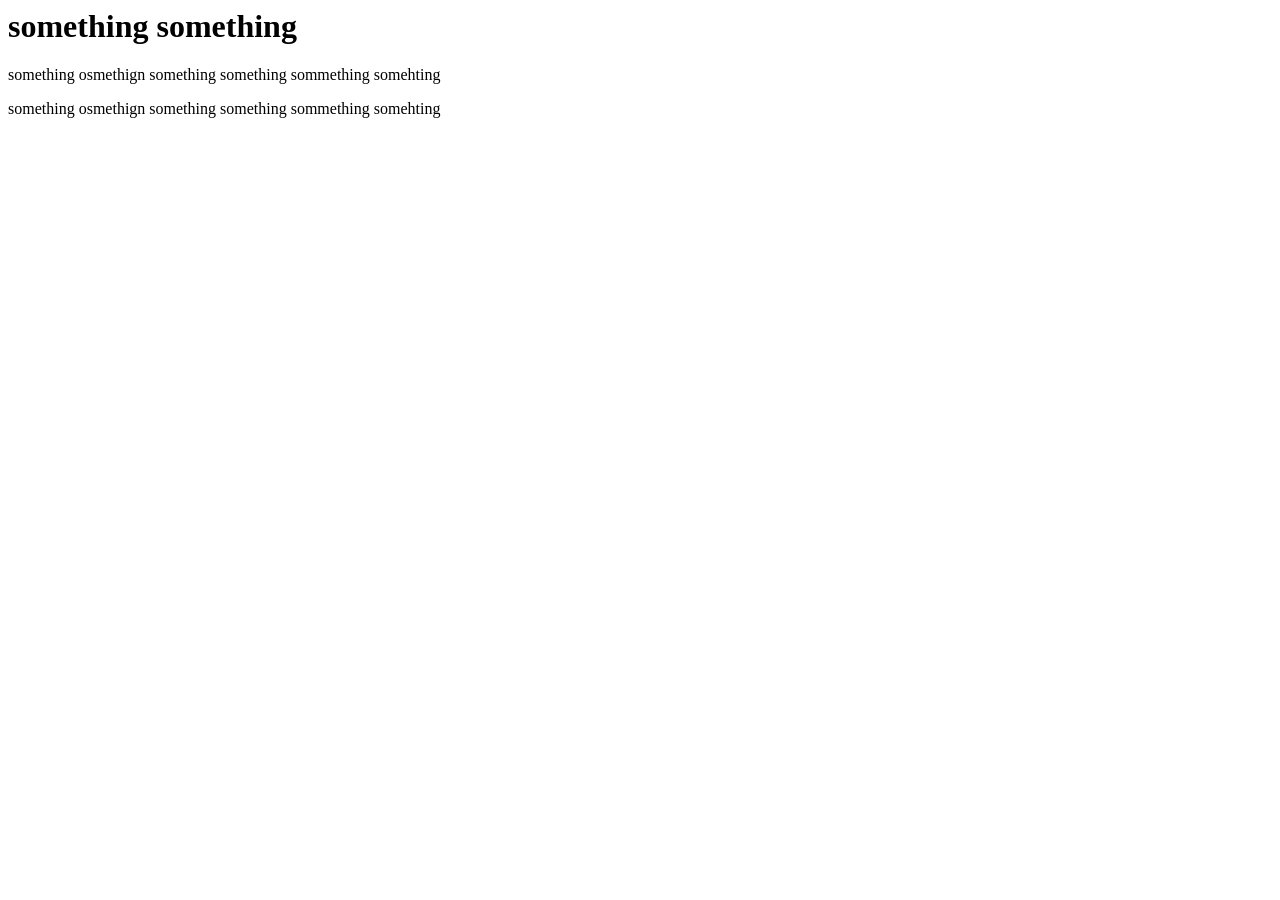
==== index.html @ 08390781 "Merge branch 'main' of https://github.com/lovbot-athena/website" ====
<html lang="en">
<head>
    <meta charset="UTF-8">
    <meta name="viewport" content="width=device-width, initial-scale=1.0">
    <title>Document</title>
</head>
<body>
    <h1> something something </h1>
    <p> something osmethign something something sommething somehting</p>
    <p> something osmethign something something sommething somehting</p>

</body>
</html>
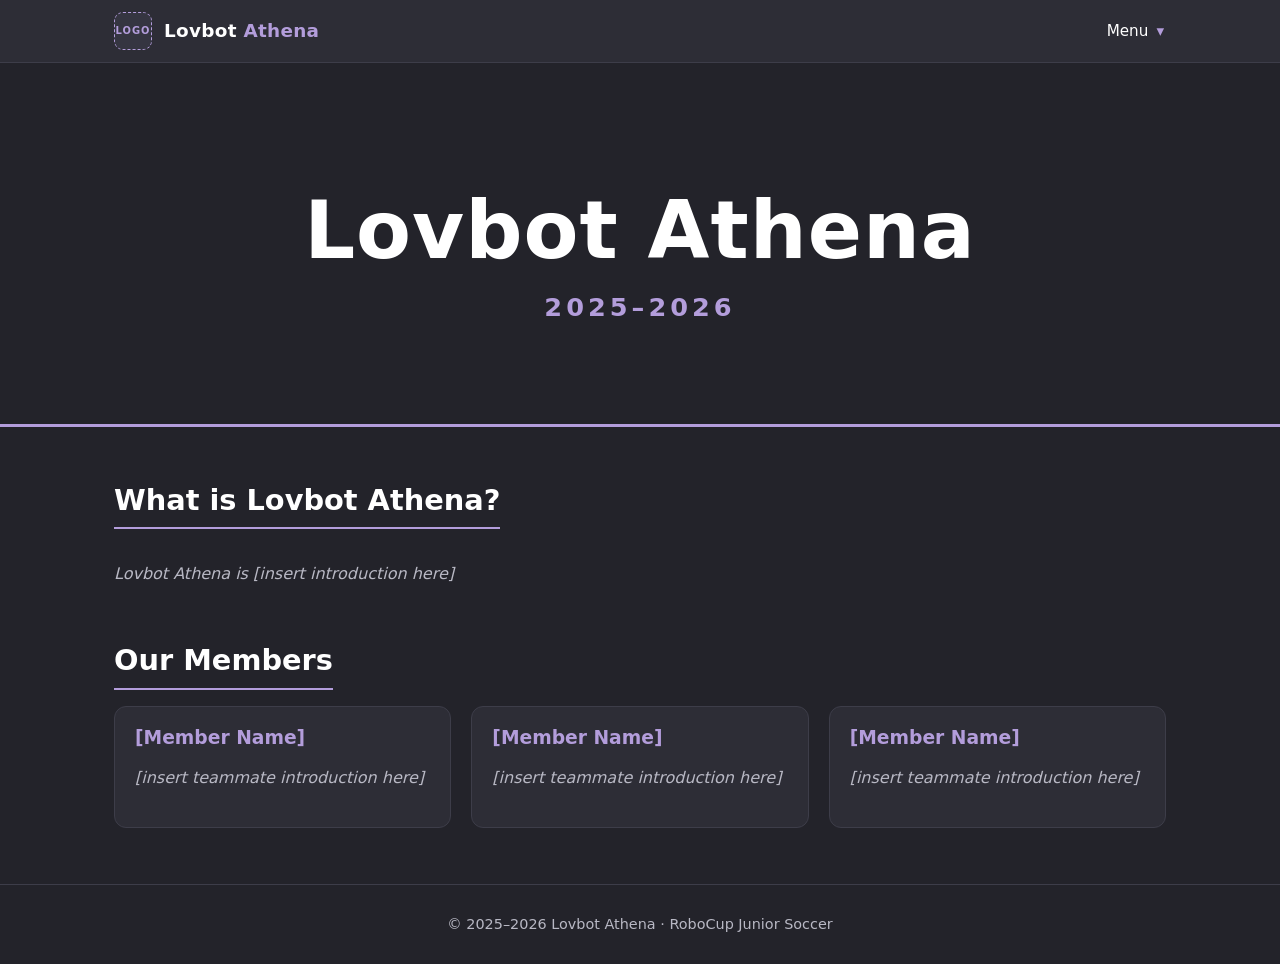
==== commit 8154b76e: "Added a banner. Edits to Contact and the Navigation Bar" ====
--- a/index.html
+++ b/index.html
@@ -1,13 +1,74 @@
+<!DOCTYPE html>
 <html lang="en">
 <head>
-    <meta charset="UTF-8">
-    <meta name="viewport" content="width=device-width, initial-scale=1.0">
-    <title>Document</title>
+  <meta charset="UTF-8" />
+  <meta name="viewport" content="width=device-width, initial-scale=1.0" />
+  <title>Lovbot Athena — Home</title>
+  <link rel="stylesheet" href="css/styles.css" />
 </head>
 <body>
-    <h1> something something </h1>
-    <p> something osmethign something something sommething somehting</p>
-    <p> something osmethign something something sommething somehting</p>
 
+  <!-- ===== Top navigation bar (copy this whole <header> onto every page) ===== -->
+  <header class="nav">
+    <div class="nav__inner">
+      <div class="nav__left">
+        <span class="nav__logo">LOGO</span>
+        <a class="nav__brand" href="index.html">Lovbot <span>Athena</span></a>
+      </div>
+      <nav class="menu">
+        <button class="menu__button" aria-haspopup="true" aria-expanded="false">
+          Menu <span class="caret">▾</span>
+        </button>
+        <ul class="menu__list">
+          <li><a href="index.html">Home</a></li>
+          <li><a href="blog.html">Posts</a></li>
+          <li><a href="robot.html">About Our Robot</a></li>
+          <li><a href="contact.html">Media &amp; Contact</a></li>
+        </ul>
+      </nav>
+    </div>
+  </header>
+  <!-- ===== /Top navigation bar ===== -->
+
+  <!-- Hero -->
+  <section class="hero">
+    <h1>Lovbot Athena</h1>
+    <div class="season">2025–2026</div>
+  </section>
+
+  <main class="container">
+
+    <section>
+      <h2>What is Lovbot Athena?</h2>
+      <p class="placeholder">
+        Lovbot Athena is [insert introduction here]
+      </p>
+    </section>
+
+    <section>
+      <h2>Our Members</h2>
+      <div class="member-grid">
+        <div class="member">
+          <h3>[Member Name]</h3>
+          <p class="placeholder">[insert teammate introduction here]</p>
+        </div>
+        <div class="member">
+          <h3>[Member Name]</h3>
+          <p class="placeholder">[insert teammate introduction here]</p>
+        </div>
+        <div class="member">
+          <h3>[Member Name]</h3>
+          <p class="placeholder">[insert teammate introduction here]</p>
+        </div>
+      </div>
+    </section>
+
+  </main>
+
+  <footer class="footer">
+    <div class="container">© 2025–2026 Lovbot Athena · RoboCup Junior Soccer</div>
+  </footer>
+
+  <script src="js/menu.js"></script>
 </body>
-</html>+</html>
--- a/css/styles.css
+++ b/css/styles.css
@@ -0,0 +1,408 @@
+/* ============================================================
+   Lovbot Athena — shared styles
+   Dark theme: grey background, lavender/purple accent, white text.
+   This single file styles every page. Hand-edit freely.
+   ============================================================ */
+
+/* ---- Design tokens (change these to retheme the whole site) ---- */
+:root {
+  --bg:            #23232a;   /* page background (grey) */
+  --bg-raised:     #2d2d36;   /* cards, nav, dropdown    */
+  --bg-raised-2:   #353541;   /* hover surfaces          */
+  --text:          #ffffff;   /* primary text (white)    */
+  --text-muted:    #b8b8c4;   /* secondary text          */
+  --accent:        #b39ddb;   /* lavender/purple accent  */
+  --accent-strong: #9575cd;   /* deeper purple for hover */
+  --border:        #3d3d49;
+  --radius:        12px;
+  --maxw:          1100px;
+  --shadow:        0 6px 20px rgba(0, 0, 0, 0.35);
+}
+
+/* ---- Base ---- */
+* { box-sizing: border-box; }
+
+html { scroll-behavior: smooth; }
+
+body {
+  margin: 0;
+  font-family: "Segoe UI", system-ui, -apple-system, Roboto, Helvetica, Arial, sans-serif;
+  background: var(--bg);
+  color: var(--text);
+  line-height: 1.6;
+}
+
+a { color: var(--accent); text-decoration: none; }
+a:hover { color: var(--accent-strong); text-decoration: underline; }
+
+img { max-width: 100%; display: block; }
+
+.container {
+  width: 100%;
+  max-width: var(--maxw);
+  margin: 0 auto;
+  padding: 0 24px;
+}
+
+/* ============================================================
+   Top navigation bar (appears on every page)
+   ============================================================ */
+.nav {
+  position: sticky;
+  top: 0;
+  z-index: 100;
+  background: var(--bg-raised);
+  border-bottom: 1px solid var(--border);
+}
+
+.nav__inner {
+  max-width: var(--maxw);
+  margin: 0 auto;
+  padding: 12px 24px;
+  display: flex;
+  align-items: center;
+  justify-content: space-between;
+}
+
+/* Left group: logo placeholder + team name */
+.nav__left {
+  display: flex;
+  align-items: center;
+  gap: 12px;
+}
+
+/* Logo placeholder — swap this for an <img> when you have a real logo */
+.nav__logo {
+  display: inline-flex;
+  align-items: center;
+  justify-content: center;
+  width: 38px;
+  height: 38px;
+  border-radius: 9px;
+  background: var(--bg-raised-2);
+  border: 1px dashed var(--accent);
+  color: var(--accent);
+  font-size: 0.62rem;
+  font-weight: 700;
+  letter-spacing: 1px;
+  flex: 0 0 auto;
+}
+
+.nav__brand {
+  font-weight: 700;
+  font-size: 1.15rem;
+  color: var(--text);
+  letter-spacing: 0.3px;
+}
+.nav__brand:hover { color: var(--accent); text-decoration: none; }
+.nav__brand span { color: var(--accent); }
+
+/* ---- Dropdown menu (top corner) ---- */
+.menu { position: relative; }
+
+/* Seamless trigger — plain text, no box */
+.menu__button {
+  display: inline-flex;
+  align-items: center;
+  gap: 8px;
+  background: transparent;
+  color: var(--text);
+  border: none;
+  padding: 9px 2px;
+  font-size: 0.95rem;
+  font-family: inherit;
+  cursor: pointer;
+}
+.menu__button:hover { color: var(--accent); }
+.menu__button .caret { transition: transform 0.15s ease; color: var(--accent); }
+.menu__button[aria-expanded="true"] .caret { transform: rotate(180deg); }
+
+/* Seamless dropdown — no border/box-shadow/rounded box; blends into the bar */
+.menu__list {
+  position: absolute;
+  right: 0;
+  top: 100%;
+  min-width: 200px;
+  background: var(--bg-raised);
+  border: none;
+  border-radius: 0;
+  box-shadow: none;
+  padding: 6px 0;
+  margin: 0;
+  list-style: none;
+  display: none;
+}
+.menu__list.open { display: block; }
+
+.menu__list a {
+  display: block;
+  padding: 9px 14px;
+  color: var(--text);
+}
+.menu__list a:hover {
+  color: var(--accent);
+  text-decoration: none;
+}
+
+/* ============================================================
+   Page sections / typography
+   ============================================================ */
+main { padding: 40px 0 80px; }
+
+section { margin-bottom: 56px; }
+
+h1, h2, h3 { line-height: 1.2; }
+
+h2 {
+  font-size: 1.8rem;
+  margin: 0 0 16px;
+  padding-bottom: 10px;
+  border-bottom: 2px solid var(--accent);
+  display: inline-block;
+}
+
+.muted { color: var(--text-muted); }
+
+.placeholder {
+  color: var(--text-muted);
+  font-style: italic;
+}
+
+/* ---- Hero / banner (home page) ----
+   Full-width rectangular banner photo placeholder. Swap the url() below
+   for your real banner image. The dark overlay keeps the title readable. */
+.hero {
+  text-align: center;
+  padding: 120px 24px 96px;
+  background-image:
+    linear-gradient(rgba(35, 35, 42, 0.55), rgba(35, 35, 42, 0.78)),
+    url("https://placehold.co/1920x520?text=Banner+Photo+Placeholder");
+  background-size: cover;
+  background-position: center;
+  background-repeat: no-repeat;
+  border-bottom: 3px solid var(--accent);
+}
+.hero h1 {
+  font-size: clamp(2.6rem, 7vw, 5rem);
+  margin: 0;
+  color: var(--text);
+  letter-spacing: 1px;
+}
+.hero .season {
+  margin-top: 8px;
+  font-size: clamp(1.1rem, 3vw, 1.6rem);
+  color: var(--accent);
+  font-weight: 600;
+  letter-spacing: 4px;
+}
+
+/* ============================================================
+   Blog grid + cards
+   3 per row on desktop, wraps to 2 / 1 on narrow screens.
+   ============================================================ */
+.blog-grid {
+  display: grid;
+  grid-template-columns: repeat(3, 1fr);
+  gap: 24px;
+}
+
+.card {
+  background: var(--bg-raised);
+  border: 1px solid var(--border);
+  border-radius: var(--radius);
+  overflow: hidden;
+  display: flex;
+  flex-direction: column;
+  color: var(--text);
+  transition: transform 0.15s ease, border-color 0.15s ease, box-shadow 0.15s ease;
+}
+.card:hover {
+  transform: translateY(-4px);
+  border-color: var(--accent);
+  box-shadow: var(--shadow);
+  text-decoration: none;
+  color: var(--text);
+}
+
+.card__img {
+  width: 100%;
+  height: 180px;
+  object-fit: cover;
+  background: var(--bg-raised-2);
+}
+
+.card__body { padding: 16px 18px 20px; }
+
+.card__date {
+  font-size: 0.8rem;
+  text-transform: uppercase;
+  letter-spacing: 1px;
+  color: var(--accent);
+  margin-bottom: 6px;
+}
+.card__title {
+  font-size: 1.2rem;
+  margin: 0 0 8px;
+  color: var(--text);
+}
+.card__preview {
+  margin: 0;
+  color: var(--text-muted);
+  font-size: 0.95rem;
+}
+
+/* Responsive: 2 columns on tablets, 1 on phones */
+@media (max-width: 860px) {
+  .blog-grid { grid-template-columns: repeat(2, 1fr); }
+}
+@media (max-width: 560px) {
+  .blog-grid { grid-template-columns: 1fr; }
+}
+
+/* ============================================================
+   Individual blog post page
+   ============================================================ */
+.back-link {
+  display: inline-flex;
+  align-items: center;
+  gap: 6px;
+  margin: 8px 0 24px;
+  padding: 8px 14px;
+  background: var(--bg-raised);
+  border: 1px solid var(--border);
+  border-radius: 8px;
+  color: var(--text);
+}
+.back-link:hover { border-color: var(--accent); color: var(--accent); text-decoration: none; }
+
+.post {
+  max-width: 760px;
+}
+.post__date {
+  color: var(--accent);
+  text-transform: uppercase;
+  letter-spacing: 1px;
+  font-size: 0.85rem;
+  margin-bottom: 6px;
+}
+.post__title {
+  font-size: 2.2rem;
+  margin: 0 0 16px;
+}
+.post__hero {
+  width: 100%;
+  height: 320px;
+  object-fit: cover;
+  background: var(--bg-raised-2);
+  border-radius: var(--radius);
+  margin-bottom: 24px;
+}
+.post p { color: var(--text-muted); }
+
+/* ============================================================
+   Contact / media list
+   ============================================================ */
+.info-list { list-style: none; padding: 0; margin: 0; }
+.info-list li {
+  padding: 14px 0;
+  border-bottom: 1px solid var(--border);
+}
+.info-list .label {
+  display: block;
+  font-size: 0.8rem;
+  text-transform: uppercase;
+  letter-spacing: 1px;
+  color: var(--accent);
+  margin-bottom: 2px;
+}
+
+/* ============================================================
+   Video previews (Media & Contact) — horizontal cards:
+   thumbnail on the left, title on the right. Whole card links out.
+   ============================================================ */
+.video-grid {
+  display: grid;
+  gap: 18px;
+  margin-top: 8px;
+}
+
+.video-card {
+  display: flex;
+  align-items: stretch;
+  gap: 0;
+  background: var(--bg-raised);
+  border: 1px solid var(--border);
+  border-radius: var(--radius);
+  overflow: hidden;
+  color: var(--text);
+  transition: transform 0.15s ease, border-color 0.15s ease, box-shadow 0.15s ease;
+}
+.video-card:hover {
+  transform: translateY(-3px);
+  border-color: var(--accent);
+  box-shadow: var(--shadow);
+  text-decoration: none;
+  color: var(--text);
+}
+
+.video-card__thumb {
+  position: relative;
+  flex: 0 0 300px;
+  width: 300px;
+  height: 169px;          /* 16:9 thumbnail */
+  object-fit: cover;
+  background: var(--bg-raised-2);
+}
+
+.video-card__body {
+  display: flex;
+  flex-direction: column;
+  justify-content: center;
+  padding: 16px 20px;
+}
+.video-card__title {
+  font-size: 1.2rem;
+  margin: 0 0 6px;
+  color: var(--text);
+}
+.video-card__meta {
+  font-size: 0.85rem;
+  color: var(--accent);
+  display: inline-flex;
+  align-items: center;
+  gap: 6px;
+}
+
+/* Stack on narrow screens */
+@media (max-width: 560px) {
+  .video-card { flex-direction: column; }
+  .video-card__thumb { flex-basis: auto; width: 100%; height: 200px; }
+}
+
+/* ---- Members layout (home page) ---- */
+.member-grid {
+  display: grid;
+  grid-template-columns: repeat(3, 1fr);
+  gap: 20px;
+}
+.member {
+  background: var(--bg-raised);
+  border: 1px solid var(--border);
+  border-radius: var(--radius);
+  padding: 20px;
+}
+.member h3 { margin: 0 0 8px; color: var(--accent); }
+@media (max-width: 720px) {
+  .member-grid { grid-template-columns: 1fr; }
+}
+
+/* ============================================================
+   Footer
+   ============================================================ */
+.footer {
+  border-top: 1px solid var(--border);
+  padding: 28px 0;
+  text-align: center;
+  color: var(--text-muted);
+  font-size: 0.9rem;
+}
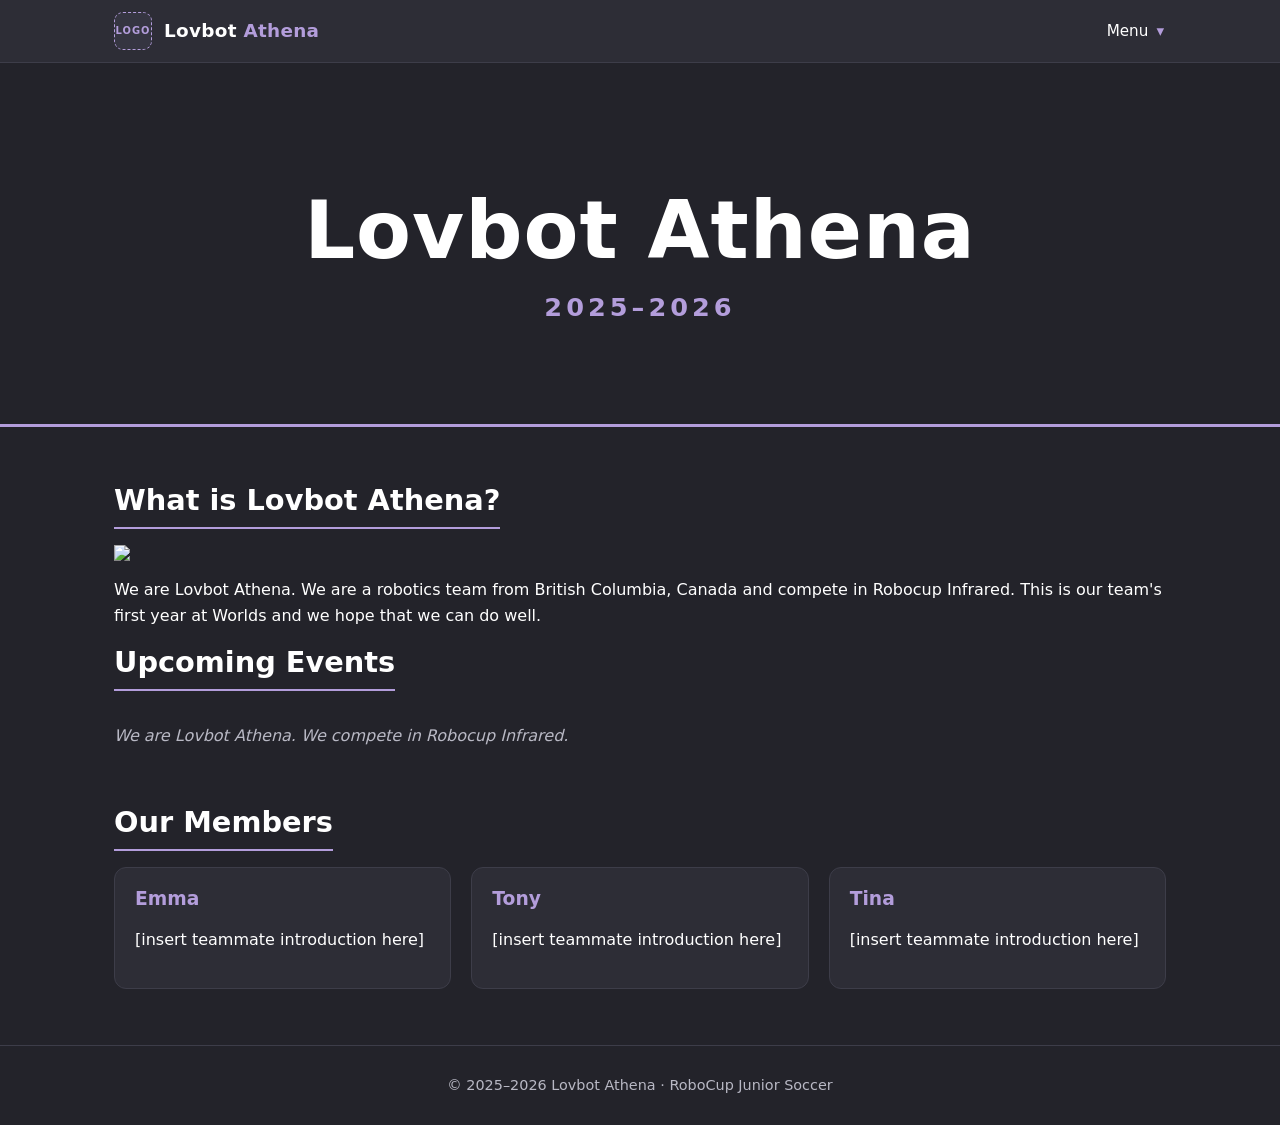
==== commit d30c4607: "filled in some information, added a link to github repository" ====
--- a/index.html
+++ b/index.html
@@ -40,8 +40,14 @@
 
     <section>
       <h2>What is Lovbot Athena?</h2>
-      <p class="placeholder">
-        Lovbot Athena is [insert introduction here]
+      <img class="robot_photo" src="https://placehold.co/480x270?text=Video+Thumbnail" " />
+      <p class="text">
+        We are Lovbot Athena. We are a robotics team from British Columbia, Canada and compete in Robocup Infrared. This is our team's first year at Worlds and we hope that we can do well.
+      </p>
+
+       <h2>Upcoming Events</h2>
+       <p class="placeholder">
+        We are Lovbot Athena. We compete in Robocup Infrared. 
       </p>
     </section>
 
@@ -49,16 +55,16 @@
       <h2>Our Members</h2>
       <div class="member-grid">
         <div class="member">
-          <h3>[Member Name]</h3>
-          <p class="placeholder">[insert teammate introduction here]</p>
+          <h3> Emma </h3>
+          <p class="introduction">[insert teammate introduction here]</p>
         </div>
         <div class="member">
-          <h3>[Member Name]</h3>
-          <p class="placeholder">[insert teammate introduction here]</p>
+          <h3> Tony </h3>
+          <p class="introduction">[insert teammate introduction here]</p>
         </div>
         <div class="member">
-          <h3>[Member Name]</h3>
-          <p class="placeholder">[insert teammate introduction here]</p>
+          <h3> Tina </h3>
+          <p class="introduction">[insert teammate introduction here]</p>
         </div>
       </div>
     </section>
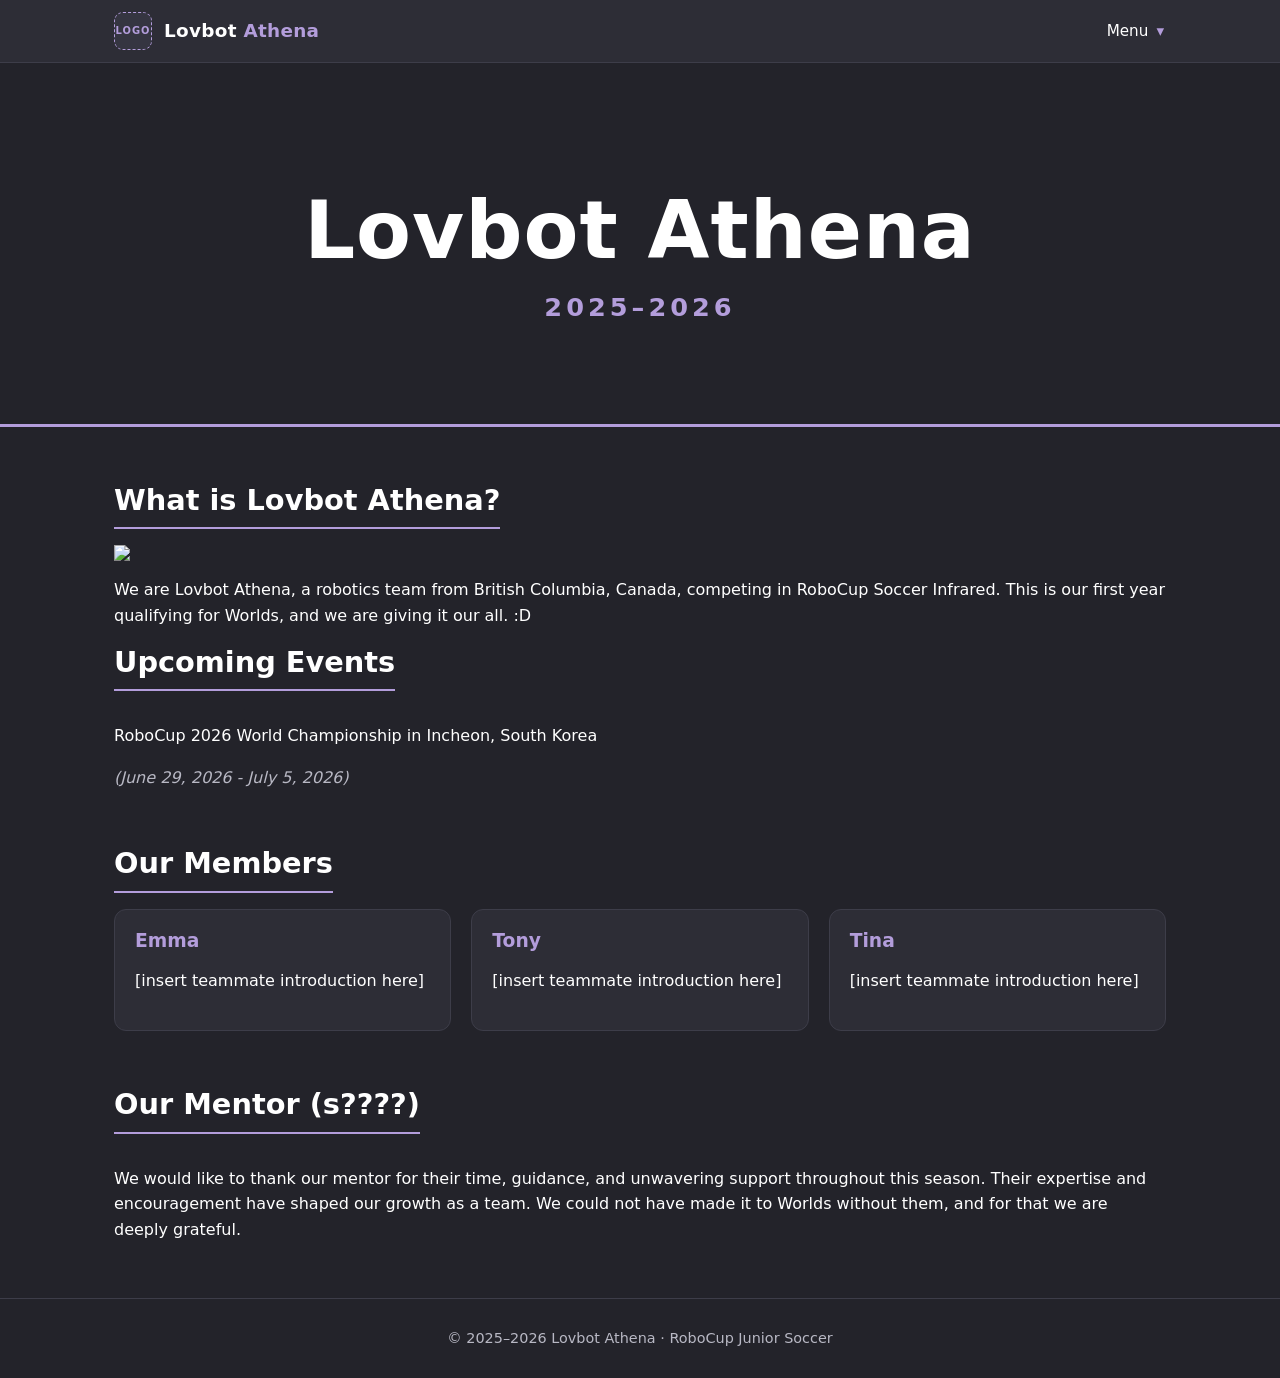
==== commit d051fee9: "small changes" ====
--- a/index.html
+++ b/index.html
@@ -40,15 +40,16 @@
 
     <section>
       <h2>What is Lovbot Athena?</h2>
-      <img class="robot_photo" src="https://placehold.co/480x270?text=Video+Thumbnail" " />
+      <img class="robot_photo" src="https://placehold.co/480x270?text=photo+something" " />
       <p class="text">
-        We are Lovbot Athena. We are a robotics team from British Columbia, Canada and compete in Robocup Infrared. This is our team's first year at Worlds and we hope that we can do well.
-      </p>
+      We are Lovbot Athena, a robotics team from British Columbia, Canada, competing in RoboCup Soccer Infrared. 
+      This is our first year qualifying for Worlds, and we are giving it our all. :D </p>
 
        <h2>Upcoming Events</h2>
-       <p class="placeholder">
-        We are Lovbot Athena. We compete in Robocup Infrared. 
+       <p class="text">
+        RoboCup 2026 World Championship in Incheon, South Korea 
       </p>
+      <p class = "placeholder"> (June 29, 2026 - July 5, 2026)</p>
     </section>
 
     <section>
@@ -69,6 +70,17 @@
       </div>
     </section>
 
+
+  <section class="mentor">
+    <h2>Our Mentor (s????)</h2> 
+    <p>
+      We would like to thank our mentor for their time, guidance, and unwavering
+      support throughout this season. Their expertise and encouragement have shaped our growth 
+      as a team. We could not have made it to Worlds without them, and for that we are deeply grateful.
+    </p>
+  </section>
+
+
   </main>
 
   <footer class="footer">
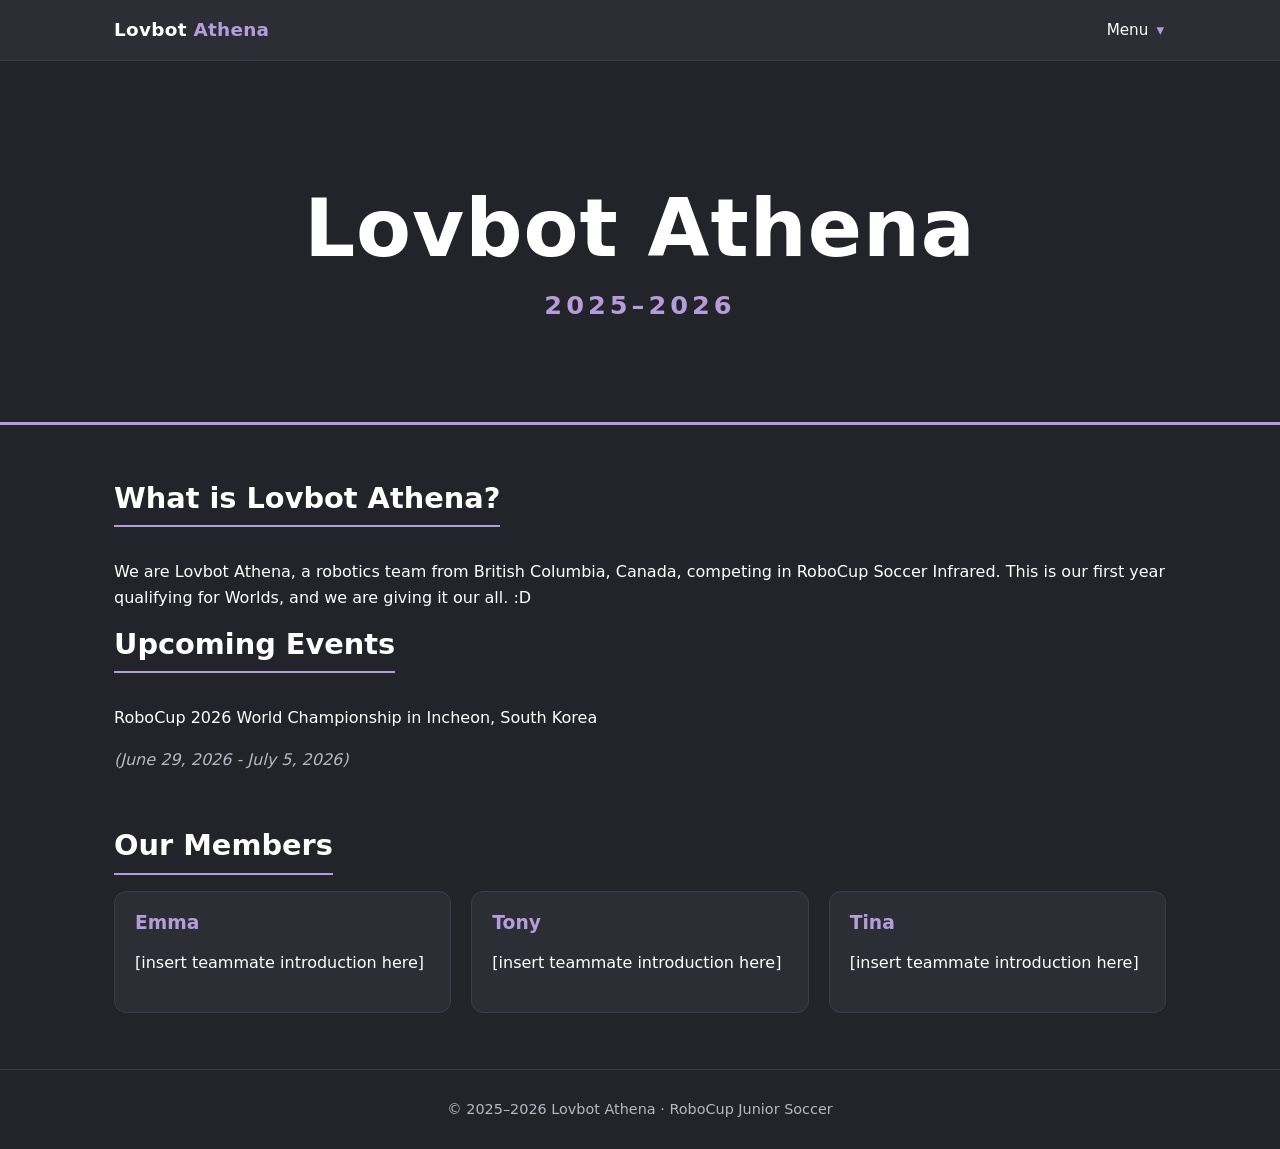
==== commit ac7f17f8: "added 2 posts, removed logo from everything" ====
--- a/index.html
+++ b/index.html
@@ -12,7 +12,6 @@
   <header class="nav">
     <div class="nav__inner">
       <div class="nav__left">
-        <span class="nav__logo">LOGO</span>
         <a class="nav__brand" href="index.html">Lovbot <span>Athena</span></a>
       </div>
       <nav class="menu">
@@ -40,7 +39,7 @@
 
     <section>
       <h2>What is Lovbot Athena?</h2>
-      <img class="robot_photo" src="https://placehold.co/480x270?text=photo+something" " />
+      <!--<img class="robot_photo" src="https://placehold.co/480x270?text=photo+something" " /> -->
       <p class="text">
       We are Lovbot Athena, a robotics team from British Columbia, Canada, competing in RoboCup Soccer Infrared. 
       This is our first year qualifying for Worlds, and we are giving it our all. :D </p>
@@ -70,7 +69,7 @@
       </div>
     </section>
 
-
+<!-- 
   <section class="mentor">
     <h2>Our Mentor (s????)</h2> 
     <p>
@@ -79,7 +78,7 @@
       as a team. We could not have made it to Worlds without them, and for that we are deeply grateful.
     </p>
   </section>
-
+ -->
 
   </main>
 
--- a/css/styles.css
+++ b/css/styles.css
@@ -64,29 +64,13 @@
   justify-content: space-between;
 }
 
-/* Left group: logo placeholder + team name */
+/* Left group: placeholder + team name */
 .nav__left {
   display: flex;
   align-items: center;
   gap: 12px;
 }
 
-/* Logo placeholder — swap this for an <img> when you have a real logo */
-.nav__logo {
-  display: inline-flex;
-  align-items: center;
-  justify-content: center;
-  width: 38px;
-  height: 38px;
-  border-radius: 9px;
-  background: var(--bg-raised-2);
-  border: 1px dashed var(--accent);
-  color: var(--accent);
-  font-size: 0.62rem;
-  font-weight: 700;
-  letter-spacing: 1px;
-  flex: 0 0 auto;
-}
 
 .nav__brand {
   font-weight: 700;
@@ -396,6 +380,26 @@
   .member-grid { grid-template-columns: 1fr; }
 }
 
+ /*============================================================
+   Tables
+   ============================================================ */
+.post__table {
+  width: 100%;
+  border-collapse: collapse;
+  margin: 1rem 0;
+  color: #fff;
+}
+.post__table th,
+.post__table td {
+  border: 1px solid #fff;
+  padding: 8px 12px;
+  text-align: center;
+}
+.post__table th:first-child,
+.post__table td:first-child {
+  text-align: left;
+}
+
 /* ============================================================
    Footer
    ============================================================ */
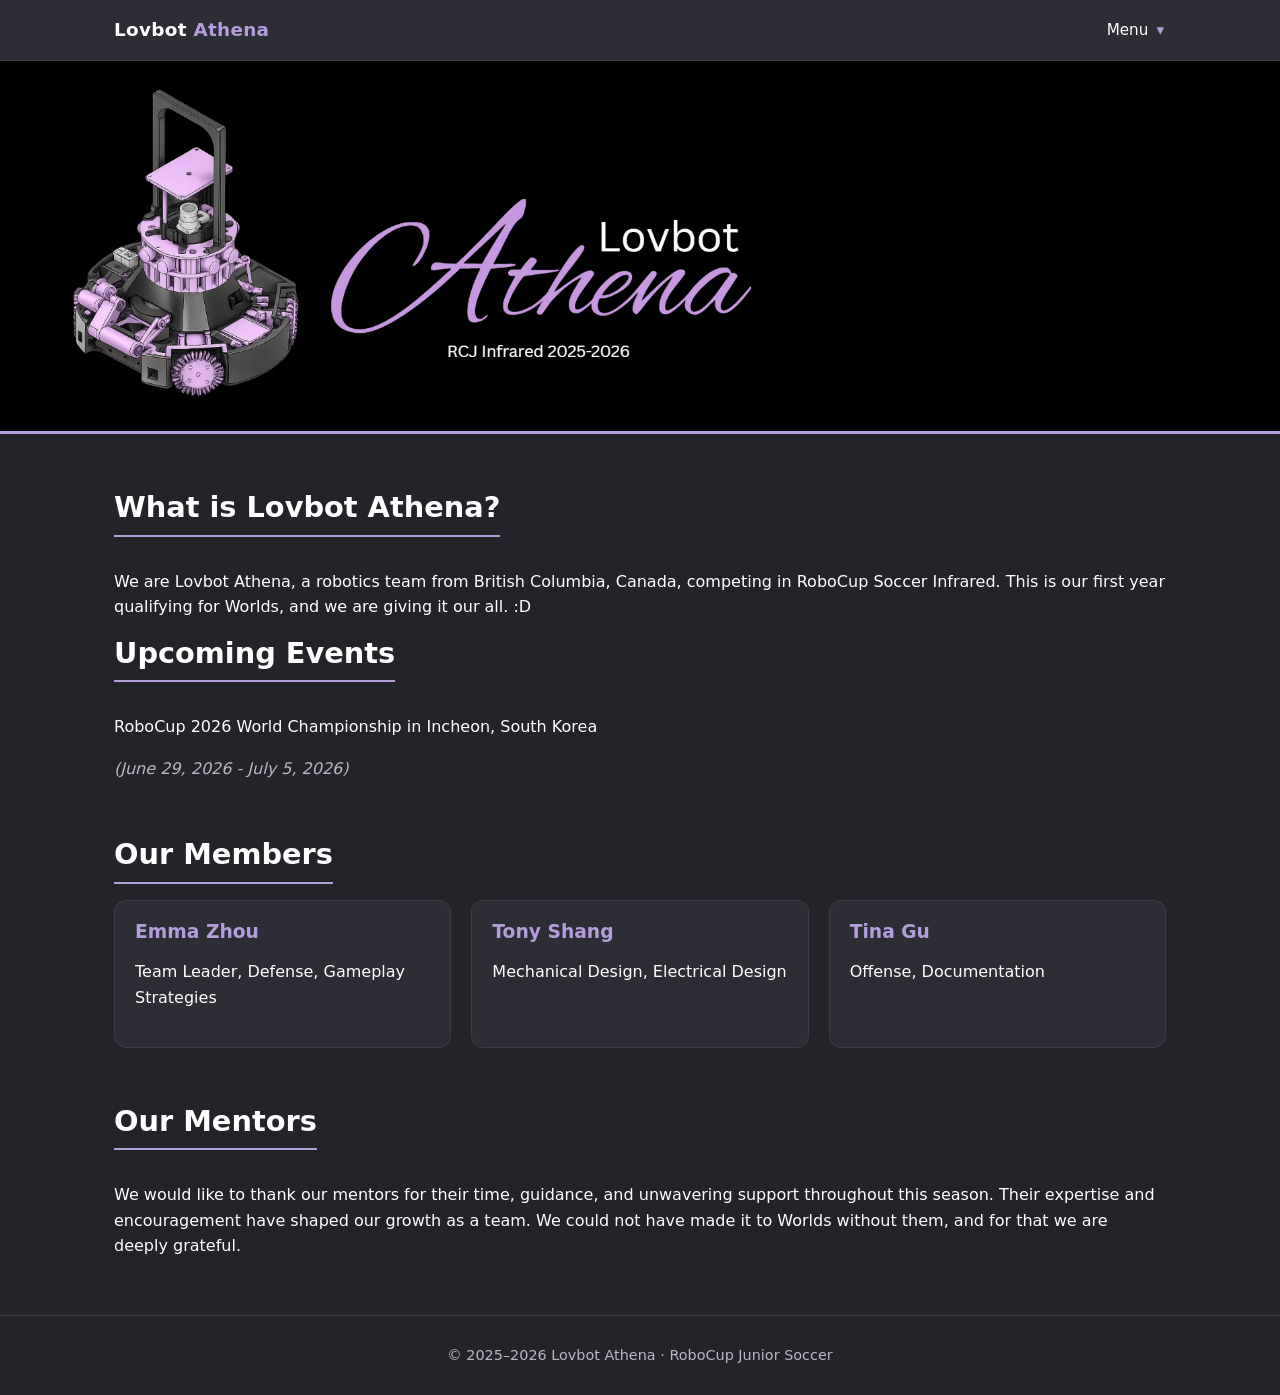
==== commit 42836479: "Added images. removed robot page" ====
--- a/index.html
+++ b/index.html
@@ -21,7 +21,7 @@
         <ul class="menu__list">
           <li><a href="index.html">Home</a></li>
           <li><a href="blog.html">Posts</a></li>
-          <li><a href="robot.html">About Our Robot</a></li>
+          <!--<li><a href="robot.html">About Our Robot</a></li> -->
           <li><a href="contact.html">Media &amp; Contact</a></li>
         </ul>
       </nav>
@@ -31,8 +31,6 @@
 
   <!-- Hero -->
   <section class="hero">
-    <h1>Lovbot Athena</h1>
-    <div class="season">2025–2026</div>
   </section>
 
   <main class="container">
@@ -55,30 +53,30 @@
       <h2>Our Members</h2>
       <div class="member-grid">
         <div class="member">
-          <h3> Emma </h3>
-          <p class="introduction">[insert teammate introduction here]</p>
+          <h3> Emma Zhou </h3>
+          <p class="introduction">Team Leader, Defense, Gameplay Strategies</p>
         </div>
         <div class="member">
-          <h3> Tony </h3>
-          <p class="introduction">[insert teammate introduction here]</p>
+          <h3> Tony Shang</h3>
+          <p class="introduction">Mechanical Design, Electrical Design</p>
         </div>
         <div class="member">
-          <h3> Tina </h3>
-          <p class="introduction">[insert teammate introduction here]</p>
+          <h3> Tina Gu</h3>
+          <p class="introduction">Offense, Documentation</p>
         </div>
       </div>
     </section>
 
-<!-- 
+
   <section class="mentor">
-    <h2>Our Mentor (s????)</h2> 
+    <h2>Our Mentors</h2> 
     <p>
-      We would like to thank our mentor for their time, guidance, and unwavering
+      We would like to thank our mentors for their time, guidance, and unwavering
       support throughout this season. Their expertise and encouragement have shaped our growth 
       as a team. We could not have made it to Worlds without them, and for that we are deeply grateful.
     </p>
   </section>
- -->
+ 
 
   </main>
 
--- a/css/styles.css
+++ b/css/styles.css
@@ -157,14 +157,12 @@
    for your real banner image. The dark overlay keeps the title readable. */
 .hero {
   text-align: center;
-  padding: 120px 24px 96px;
-  background-image:
-    linear-gradient(rgba(35, 35, 42, 0.55), rgba(35, 35, 42, 0.78)),
-    url("https://placehold.co/1920x520?text=Banner+Photo+Placeholder");
-  background-size: cover;
+  background-image: url("../images/newbanner.png");
+  background-size: cover;       /* fills the box, crops the sides */
   background-position: center;
   background-repeat: no-repeat;
   border-bottom: 3px solid var(--accent);
+  padding: 120px 24px 250px;
 }
 .hero h1 {
   font-size: clamp(2.6rem, 7vw, 5rem);
@@ -275,7 +273,7 @@
 }
 .post__hero {
   width: 100%;
-  height: 320px;
+  height: auto;
   object-fit: cover;
   background: var(--bg-raised-2);
   border-radius: var(--radius);
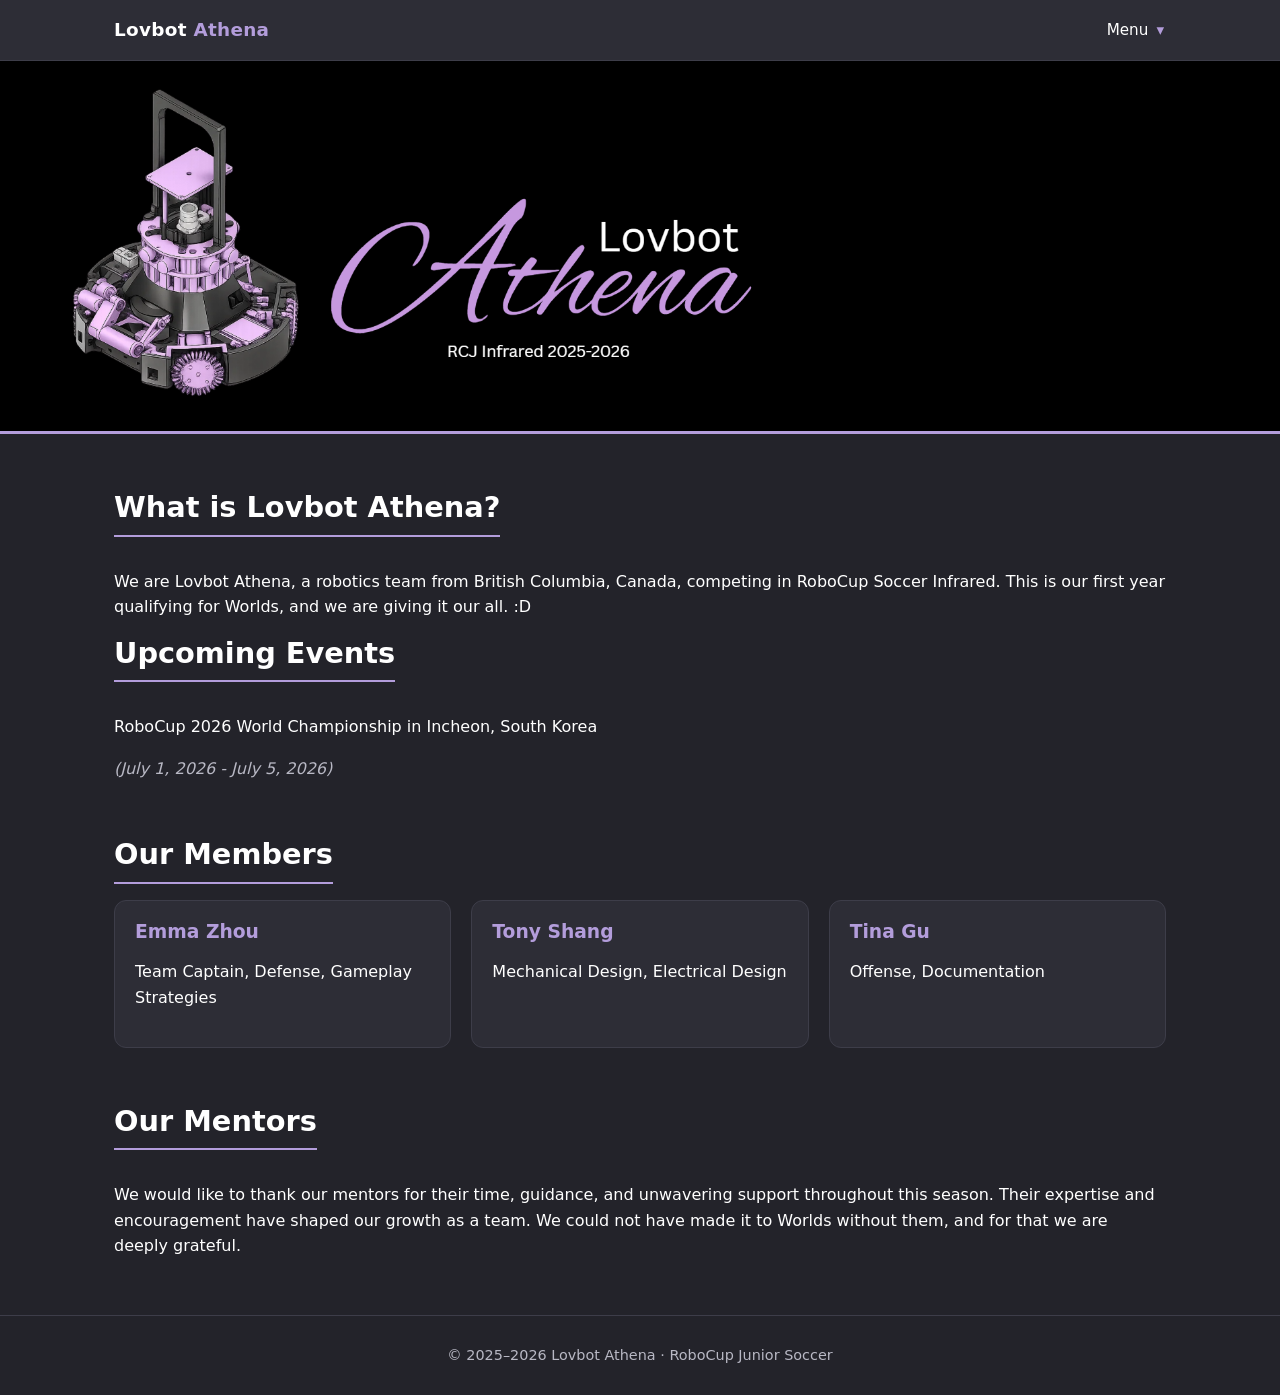
==== commit f75ed6d0: "wrote software for robot." ====
--- a/index.html
+++ b/index.html
@@ -22,7 +22,7 @@
           <li><a href="index.html">Home</a></li>
           <li><a href="blog.html">Posts</a></li>
           <!--<li><a href="robot.html">About Our Robot</a></li> -->
-          <li><a href="contact.html">Media &amp; Contact</a></li>
+          <li><a href="contact.html">Contact</a></li>
         </ul>
       </nav>
     </div>
@@ -46,7 +46,7 @@
        <p class="text">
         RoboCup 2026 World Championship in Incheon, South Korea 
       </p>
-      <p class = "placeholder"> (June 29, 2026 - July 5, 2026)</p>
+      <p class = "placeholder"> (July 1, 2026 - July 5, 2026)</p>
     </section>
 
     <section>
@@ -54,7 +54,7 @@
       <div class="member-grid">
         <div class="member">
           <h3> Emma Zhou </h3>
-          <p class="introduction">Team Leader, Defense, Gameplay Strategies</p>
+          <p class="introduction">Team Captain, Defense, Gameplay Strategies</p>
         </div>
         <div class="member">
           <h3> Tony Shang</h3>
